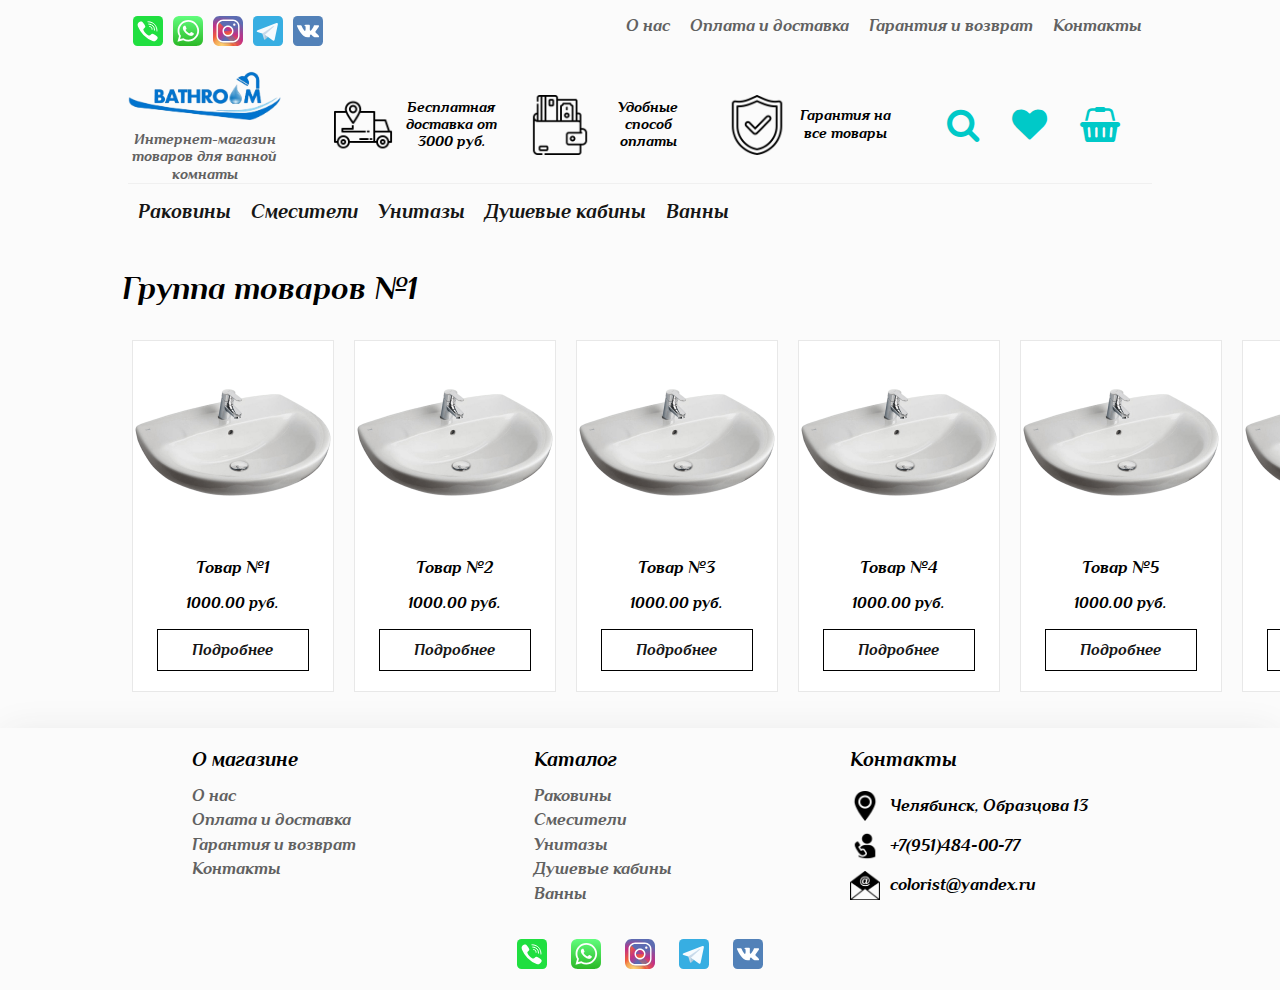
==== group.html @ 71c12c1f "product" ====
<!DOCTYPE html>
<html lang="ru">

<head>
    <meta charset="UTF-8" />
    <meta name="viewport" content="width=device-width, initial-scale=1.0, user-scalable=0" />
    <title>Группа товаров</title>
    <link rel="stylesheet" href="./pages/index.css" />
    <link rel="stylesheet" type="text/css" href="/slick/slick.css" />
    <link rel="stylesheet" type="text/css" href="/slick/slick-theme.css" />
</head>

<body class="page">
    <header class="header">
        <div class="header__top">
            <div class="header__top_left">
                <ul class='header__list'>
                    <li class='header__social-item'>
                        <a href="#" target="_blank" rel="noreferrer">
                            <img class='header__social-iqon' src="./images/phone.svg" alt='logo' />
                        </a>
                    </li>
                    <li class='header__social-item'>
                        <a href="#">
                            <img class='header__social-iqon' src="./images/whatsapp.svg" alt='logo' />
                        </a>
                    </li>
                    <li class='header__social-item'>
                        <a href="#" target="_blank" rel="noreferrer">
                            <img class='header__social-iqon' src="./images/instagram.svg" alt='logo' />
                        </a>
                    </li>
                    <li class='header__social-item'>
                        <a href="#" target="_blank" rel="noreferrer">
                            <img class='header__social-iqon' src="./images/telegram.svg" alt='logo' />
                        </a>
                    </li>
                    <li class='header__social-item'>
                        <a href="#" target="_blank" rel="noreferrer">
                            <img class='header__social-iqon' src="./images/vk.svg" alt='logo' />
                        </a>
                    </li>
                </ul>
            </div>

            <div class="header__top_right">
                <nav class="header__menu-horizontal">
                    <ul class="header__list">
                        <li class="header__menu-links"><a href="#" class="header__menu-link">О нас</a></li>
                        <li class="header__menu-links"><a href="#" class="header__menu-link">Оплата и доставка</a></li>
                        <li class="header__menu-links"><a href="#" class="header__menu-link">Гарантия и возврат</a></li>
                        <li class="header__menu-links"><a href="#" class="header__menu-link">Контакты</a>
                        </li>
                    </ul>
                </nav>
            </div>
        </div>

        <div class="header__center">
            <div class="header__center_left">
                <img class='header__logo' src="./images/logo.png" alt='logo' />
                <h1 class="header__center_title">Интернет-магазин товаров для ванной комнаты</h1>
            </div>

            <div class="header__center_center">
                <ul class="header__list">
                    <li class="header__services-links">
                        <img class='header__center_iqon' src="./images/icon_2.png" alt='logo' />
                        <p class="header__center_text">Бесплатная доставка от 3000 руб.</p>
                    </li>
                    <li class="header__services-links">
                        <img class='header__center_iqon' src="./images/icon_1.png" alt='logo' />
                        <p class="header__center_text">Удобные способ оплаты </p>
                    </li>
                    <li class="header__services-links">
                        <img class='header__center_iqon' src="./images/icon_3.png" alt='logo' />
                        <p class="header__center_text">Гарантия на все товары </p>
                    </li>
                </ul>
            </div>

            <div class="header__center_right">
                <ul class='header__list_menu'>
                    <li class='header__menu-item'>
                        <i class="fa fa-search" aria-hidden="true"></i>
                    </li>
                    <li class='header__menu-item'>
                        <a href="#" target="_blank" rel="noreferrer">
                            <i class="fa fa-heart" aria-hidden="true"></i>
                        </a>
                    </li>
                    <li class='header__menu-item'>
                        <a href="#" target="_blank" rel="noreferrer">
                            <i class="fa fa-shopping-basket" aria-hidden="true"></i>
                        </a>
                    </li>
                    <li class='header__menu-item'>
                        <input id="menu-toggle" type="checkbox" />
                        <label class='header__menu-toggler' for="menu-toggle">
                            <div class='header-button'></div>
                        </label>
                    </li>
                </ul>
            </div>
        </div>

        <div class="header__bottom">
            <nav class="header__menu-horizontal">
                <ul class="header__list">
                    <li class="header__menu-links"><a href="#" class="header__catalog-link">Раковины</a></li>
                    <li class="header__menu-links"><a href="#" class="header__catalog-link">Смесители</a></li>
                    <li class="header__menu-links"><a href="#" class="header__catalog-link">Унитазы</a></li>
                    <li class="header__menu-links"><a href="#" class="header__catalog-link">Душевые кабины</a>
                    <li class="header__menu-links"><a href="#" class="header__catalog-link">Ванны</a>
                    </li>
                </ul>
            </nav>
        </div>
    </header>

    <main class="content">
        <section class="catalog">
            <div class="catalog__group">
                <h3 class="catalog__title">Группа товаров №1</h3>
                <ul class="catalog__list">
                    <li class="catalog__product">
                        <img class="catalog__image" src="./images/1.png" />
                        <div class="catalog__characteristic">
                            <p class="catalog__name">Товар №1</p>
                            <p class="catalog__price">1000.00 руб.</p>
                        </div>

                        <a class="slider__link" href="product.html" target="_blank" rel="noreferrer">
                            <div class="catalog__button">Подробнее</div>
                        </a>

                    </li>


                    <li class="catalog__product">
                        <img class="catalog__image" src="./images/1.png" />
                        <div class="catalog__characteristic">
                            <p class="catalog__name">Товар №2</p>
                            <p class="catalog__price">1000.00 руб.</p>
                        </div>
                        <a class="slider__link" href="product.html" target="_blank" rel="noreferrer">
                            <div class="catalog__button">Подробнее</div>
                        </a>

                    </li>
                    <li class="catalog__product">
                        <img class="catalog__image" src="./images/1.png" />
                        <div class="catalog__characteristic">
                            <p class="catalog__name">Товар №3</p>
                            <p class="catalog__price">1000.00 руб.</p>
                        </div>
                        <a class="slider__link" href="product.html" target="_blank" rel="noreferrer">
                            <div class="catalog__button">Подробнее</div>
                        </a>

                    </li>
                    <li class="catalog__product">
                        <img class="catalog__image" src="./images/1.png" />
                        <div class="catalog__characteristic">
                            <p class="catalog__name">Товар №4</p>
                            <p class="catalog__price">1000.00 руб.</p>
                        </div>
                        <a class="slider__link" href="product.html" target="_blank" rel="noreferrer">
                            <div class="catalog__button">Подробнее</div>
                        </a>

                    </li>
                    <li class="catalog__product">
                        <img class="catalog__image" src="./images/1.png" />
                        <div class="catalog__characteristic">
                            <p class="catalog__name">Товар №5</p>
                            <p class="catalog__price">1000.00 руб.</p>
                        </div>
                        <a class="slider__link" href="product.html" target="_blank" rel="noreferrer">
                            <div class="catalog__button">Подробнее</div>
                        </a>

                    </li>
                    <li class="catalog__product">
                        <img class="catalog__image" src="./images/1.png" />
                        <div class="catalog__characteristic">
                            <p class="catalog__name">Товар №6</p>
                            <p class="catalog__price">1000.00 руб.</p>
                        </div>
                        <a class="slider__link" href="product.html" target="_blank" rel="noreferrer">
                            <div class="catalog__button">Подробнее</div>
                        </a>

                    </li>
                </ul>
            </div>
        </section>
    </main>
    <footer class="footer">
        <div class="footer__top">
            <div class="footer__top_right">
                <h3 class="footer__title">О магазине</h3>
                <nav class="footer__menu">
                    <ul class="footer__list">
                        <li class="footer__menu-links"><a href="#" class="footer__menu-link">О нас</a></li>
                        <li class="footer__menu-links"><a href="#" class="footer__menu-link">Оплата и доставка</a></li>
                        <li class="footer__menu-links"><a href="#" class="footer__menu-link">Гарантия и возврат</a></li>
                        <li class="footer__menu-links"><a href="#" class="footer__menu-link">Контакты</a>
                        </li>
                    </ul>
                </nav>
            </div>

            <div class="footer__top_center">
                <h3 class="footer__title">Каталог</h3>
                <nav class="footer__menu">
                    <ul class="footer__list">
                        <li class="footer__menu-links"><a href="#" class="footer__menu-link">Раковины</a></li>
                        <li class="footer__menu-links"><a href="#" class="footer__menu-link">Смесители</a></li>
                        <li class="footer__menu-links"><a href="#" class="footer__menu-link">Унитазы</a></li>
                        <li class="footer__menu-links"><a href="#" class="footer__menu-link">Душевые кабины</a>
                        <li class="footer__menu-links"><a href="#" class="footer__menu-link">Ванны</a>
                        </li>
                    </ul>
                </nav>
            </div>

            <div class="footer__top_right">
                <h3 class="footer__title">Контакты</h3>
                <nav class="footer__menu">
                    <ul class="footer__list">
                        <li class="footer__menu-links">
                            <p class='footer__subtitle'>
                                <img class='footer__contacts-iqon' src="./images/location.png" alt='logo' />Челябинск,
                                Образцова 13
                            </p>
                        </li>
                        <li class="footer__menu-links">
                            <p class='footer__subtitle'>
                                <img class='footer__contacts-iqon' src="./images/location-2.png"
                                    alt='logo' />+7(951)484-00-77
                            </p>
                        </li>
                        <li class="footer__menu-links">
                            <p class='footer__subtitle'>
                                <img class='footer__contacts-iqon' src="./images/email.png"
                                    alt='logo' />colorist@yandex.ru
                            </p>
                        </li>
                    </ul>
                </nav>
            </div>
        </div>
        <div class="footer__bottom">
            <ul class='header__list'>
                <li class='header__social-item'>
                    <a href="#" target="_blank" rel="noreferrer">
                        <img class='header__social-iqon' src="./images/phone.svg" alt='logo' />
                    </a>
                </li>
                <li class='header__social-item'>
                    <a href="#">
                        <img class='header__social-iqon' src="./images/whatsapp.svg" alt='logo' />
                    </a>
                </li>
                <li class='header__social-item'>
                    <a href="#" target="_blank" rel="noreferrer">
                        <img class='header__social-iqon' src="./images/instagram.svg" alt='logo' />
                    </a>
                </li>
                <li class='header__social-item'>
                    <a href="#" target="_blank" rel="noreferrer">
                        <img class='header__social-iqon' src="./images/telegram.svg" alt='logo' />
                    </a>
                </li>
                <li class='header__social-item'>
                    <a href="#" target="_blank" rel="noreferrer">
                        <img class='header__social-iqon' src="./images/vk.svg" alt='logo' />
                    </a>
                </li>
            </ul>
        </div>
    </footer>

    <script src="/scripts/index.js"></script>
</body>

</html>
---- pages/index.css ----
@import url(../vendor/normalize.css);
@import url(../vendor/fonts/philosopher.css);
@import url(../vendor/fonts/font-awesome.css);

@import url(../blocks/page/page.css);

@import url(../blocks/header/header.css);
@import url(../blocks/header/__social-iqon/header__social-iqon.css);
@import url(../blocks/header/__top/header__top.css);
@import url(../blocks/header/__top/__top_right/header__top_right.css);
@import url(../blocks/header/__center/header__center.css);
@import url(../blocks/header/__menu-toggler/header__menu-toggler.css);
@import url(../blocks/header/__services-links/header__services-links.css);
@import url(../blocks/header/__center_text/header__center_text.css);
@import url(../blocks/header/__menu-link/header__menu-link.css);
@import url(../blocks/header/__menu-horizontal/header__menu-horizontal.css);
@import url(../blocks/header/__list/header__list.css);
@import url(../blocks/header/__center_iqon/header__center_iqon.css);
@import url(../blocks/header/__logo/header__logo.css);
@import url(../blocks/header/__center/_center/header__center_center.css);
@import url(../blocks/header/__center/_left/header__center_left.css);
@import url(../blocks/header/__center/_right/header__center_right.css);
@import url(../blocks/header/__center/_title/header__center_title.css);
@import url(../blocks/header/__bottom/header__bottom.css);
@import url(../blocks/header/__catalog-link/header__catalog-link.css);
@import url(../blocks/header/__list/__list_menu/header__list_menu.css);
@import url(../blocks/header/__menu-item/header__menu-item.css);

@import url(../blocks/slider/slider.css);
@import url(../blocks/slider/__title/slider__title.css);
@import url(../blocks/slider/__text/slider__text.css);
@import url(../blocks/slider/__link/slider__link.css);

@import url(../blocks/catalog/catalog.css);
@import url(../blocks/catalog/__button/catalog__button.css);
@import url(../blocks/catalog/__characteristic/catalog__characteristic.css);
@import url(../blocks/catalog/__group/catalog__group.css);
@import url(../blocks/catalog/__image/catalog__image.css);
@import url(../blocks/catalog/__list/catalog__list.css);
@import url(../blocks/catalog/__name/catalog__name.css);
@import url(../blocks/catalog/__price/catalog__price.css);
@import url(../blocks/catalog/__product/catalog__product.css);
@import url(../blocks/catalog/__title/catalog__title.css);

@import url(../blocks/footer/footer.css);
@import url(../blocks/footer/__top/footer__top.css);
@import url(../blocks/footer/__list/footer__list.css);
@import url(../blocks/footer/__bottom/footer__bottom.css);
@import url(../blocks/footer/__menu-link/footer__menu-link.css);
@import url(../blocks/footer/__title/footer__title.css);
@import url(../blocks/footer/__contacts-iqon/footer__contacts-iqon.css);
@import url(../blocks/footer/__subtitle/footer__subtitle.css);
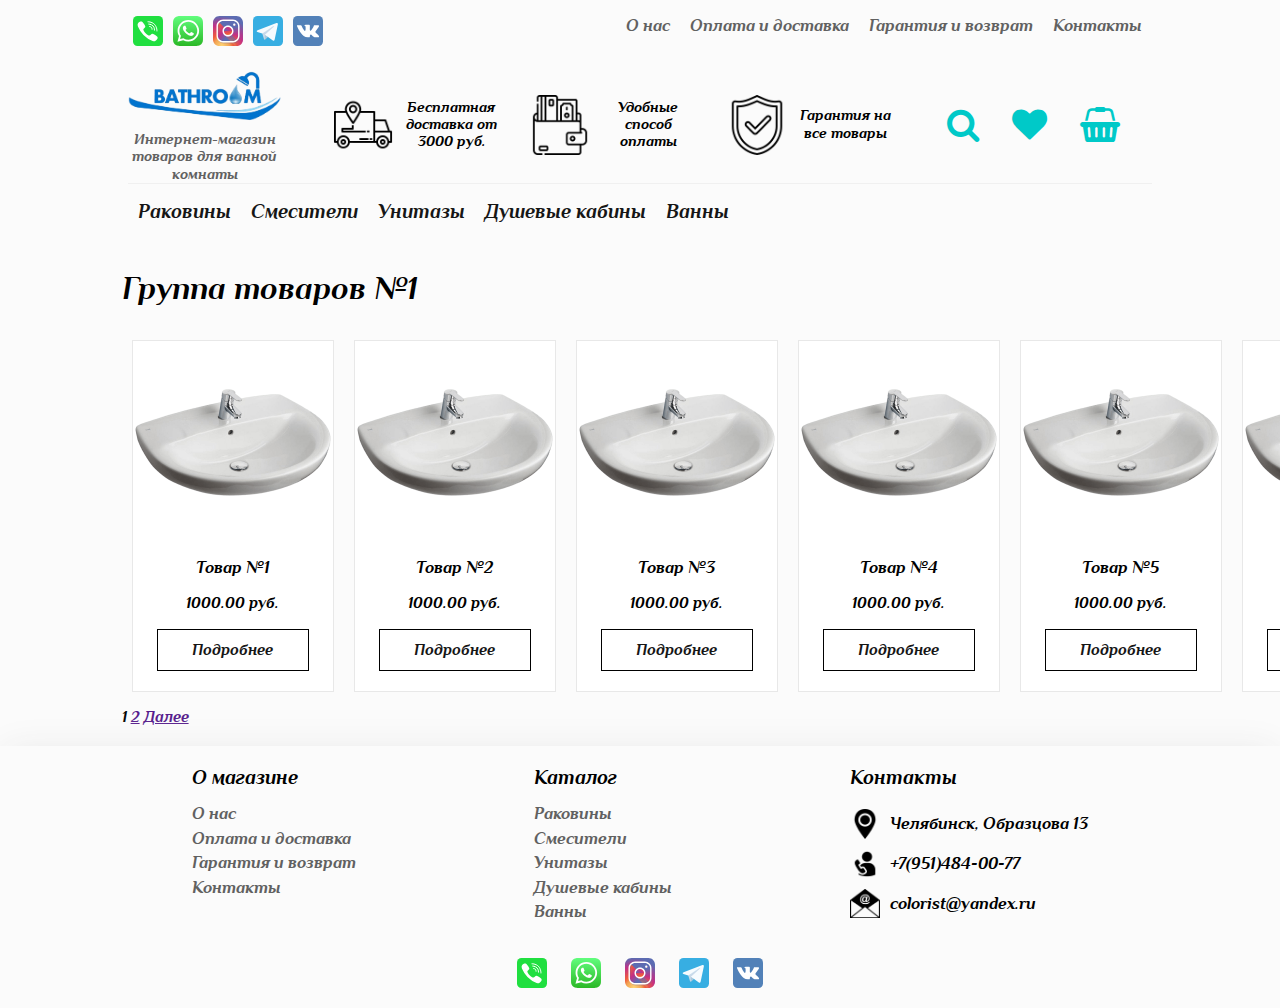
==== commit e96d8d64: "product" ====
--- a/group.html
+++ b/group.html
@@ -58,7 +58,9 @@
 
         <div class="header__center">
             <div class="header__center_left">
-                <img class='header__logo' src="./images/logo.png" alt='logo' />
+                <a href="index.html" rel="noreferrer">
+                    <img class='header__logo' src="./images/logo.png" alt='logo' />
+                </a>
                 <h1 class="header__center_title">Интернет-магазин товаров для ванной комнаты</h1>
             </div>
 
@@ -193,6 +195,12 @@
 
                     </li>
                 </ul>
+                <nav class="navigation pagination" role="navigation">
+                    <div class="nav-links"><span aria-current="page" class="page-numbers current">1</span>
+                        <a class="page-numbers" href="">2</a>
+                        <a class="next page-numbers" href="">Далее</a>
+                    </div>
+                </nav>
             </div>
         </section>
     </main>
--- a/pages/index.css
+++ b/pages/index.css
@@ -42,6 +42,35 @@
 @import url(../blocks/catalog/__product/catalog__product.css);
 @import url(../blocks/catalog/__title/catalog__title.css);
 
+@import url(../blocks/product/product.css);
+@import url(../blocks/product/__about/product__about.css);
+@import url(../blocks/product/__availability/product__availability.css);
+@import url(../blocks/product/__basket-text/product__basket-text.css);
+@import url(../blocks/product/__basket/product__basket.css);
+@import url(../blocks/product/__buy/product__buy.css);
+@import url(../blocks/product/__description/product__description.css);
+@import url(../blocks/product/__features-links/product__features-links.css);
+@import url(../blocks/product/__features-text/product__features-text.css);
+@import url(../blocks/product/__features-title/product__features-title.css);
+@import url(../blocks/product/__features/product__features.css);
+@import url(../blocks/product/__image-like/product__image-like.css);
+@import url(../blocks/product/__image/catalog__image.css);
+@import url(../blocks/product/__images/product__images.css);
+@import url(../blocks/product/__like/product__like.css);
+@import url(../blocks/product/__images/_max/product__images_max.css);
+@import url(../blocks/product/__images/_min/product__images_min.css);
+@import url(../blocks/product/__panel/product__panel.css);
+@import url(../blocks/product/__list/product__list.css);
+@import url(../blocks/product/__price/product__price.css);
+@import url(../blocks/product/__text/product__text.css);
+@import url(../blocks/product/__title/product__title.css);
+@import url(../blocks/product/__top-about/product__top-about.css);
+@import url(../blocks/product/__top/product__top.css);
+@import url(../blocks/product/__image/__image_max/product__image_max.css);
+@import url(../blocks/product/__image/__image_min/product__image_min.css);
+@import url(../blocks/product/__features-title/product__features-title.css);
+
+
 @import url(../blocks/footer/footer.css);
 @import url(../blocks/footer/__top/footer__top.css);
 @import url(../blocks/footer/__list/footer__list.css);
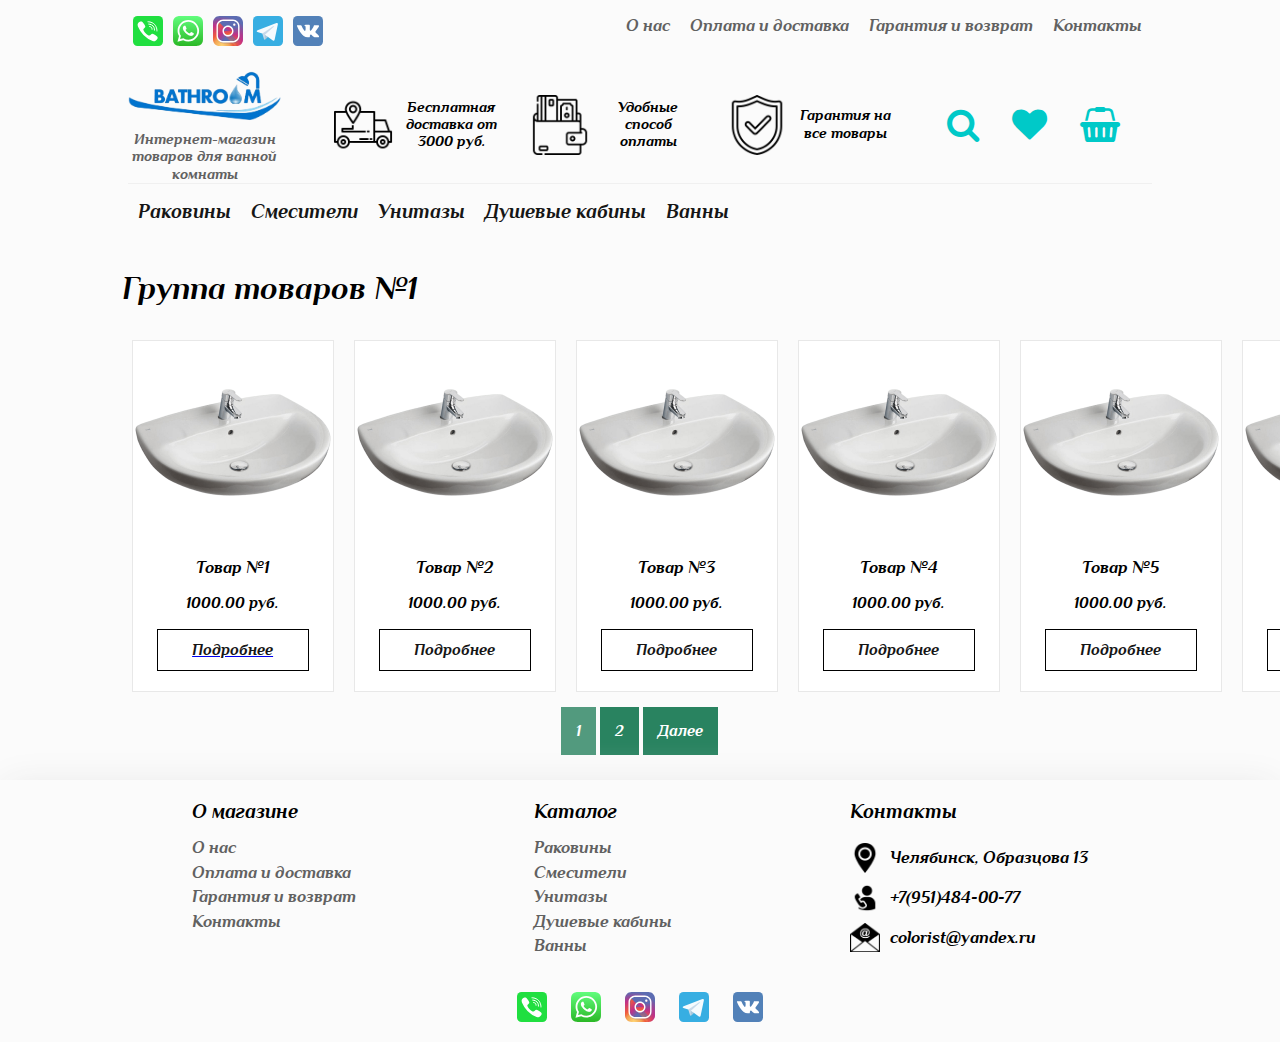
==== commit 38d15dc3: "group" ====
--- a/group.html
+++ b/group.html
@@ -3,7 +3,7 @@
 
 <head>
     <meta charset="UTF-8" />
-    <meta name="viewport" content="width=device-width, initial-scale=1.0, user-scalable=0" />
+    <meta name="groupport" content="width=device-width, initial-scale=1.0, user-scalable=0" />
     <title>Группа товаров</title>
     <link rel="stylesheet" href="./pages/index.css" />
     <link rel="stylesheet" type="text/css" href="/slick/slick.css" />
@@ -121,76 +121,76 @@
     </header>
 
     <main class="content">
-        <section class="catalog">
-            <div class="catalog__group">
-                <h3 class="catalog__title">Группа товаров №1</h3>
-                <ul class="catalog__list">
-                    <li class="catalog__product">
-                        <img class="catalog__image" src="./images/1.png" />
-                        <div class="catalog__characteristic">
-                            <p class="catalog__name">Товар №1</p>
-                            <p class="catalog__price">1000.00 руб.</p>
-                        </div>
-
-                        <a class="slider__link" href="product.html" target="_blank" rel="noreferrer">
-                            <div class="catalog__button">Подробнее</div>
-                        </a>
-
-                    </li>
-
-
-                    <li class="catalog__product">
-                        <img class="catalog__image" src="./images/1.png" />
-                        <div class="catalog__characteristic">
-                            <p class="catalog__name">Товар №2</p>
-                            <p class="catalog__price">1000.00 руб.</p>
-                        </div>
-                        <a class="slider__link" href="product.html" target="_blank" rel="noreferrer">
-                            <div class="catalog__button">Подробнее</div>
-                        </a>
-
-                    </li>
-                    <li class="catalog__product">
-                        <img class="catalog__image" src="./images/1.png" />
-                        <div class="catalog__characteristic">
-                            <p class="catalog__name">Товар №3</p>
-                            <p class="catalog__price">1000.00 руб.</p>
-                        </div>
-                        <a class="slider__link" href="product.html" target="_blank" rel="noreferrer">
-                            <div class="catalog__button">Подробнее</div>
-                        </a>
-
-                    </li>
-                    <li class="catalog__product">
-                        <img class="catalog__image" src="./images/1.png" />
-                        <div class="catalog__characteristic">
-                            <p class="catalog__name">Товар №4</p>
-                            <p class="catalog__price">1000.00 руб.</p>
-                        </div>
-                        <a class="slider__link" href="product.html" target="_blank" rel="noreferrer">
-                            <div class="catalog__button">Подробнее</div>
-                        </a>
-
-                    </li>
-                    <li class="catalog__product">
-                        <img class="catalog__image" src="./images/1.png" />
-                        <div class="catalog__characteristic">
-                            <p class="catalog__name">Товар №5</p>
-                            <p class="catalog__price">1000.00 руб.</p>
-                        </div>
-                        <a class="slider__link" href="product.html" target="_blank" rel="noreferrer">
-                            <div class="catalog__button">Подробнее</div>
-                        </a>
-
-                    </li>
-                    <li class="catalog__product">
-                        <img class="catalog__image" src="./images/1.png" />
-                        <div class="catalog__characteristic">
-                            <p class="catalog__name">Товар №6</p>
-                            <p class="catalog__price">1000.00 руб.</p>
-                        </div>
-                        <a class="slider__link" href="product.html" target="_blank" rel="noreferrer">
-                            <div class="catalog__button">Подробнее</div>
+        <section class="group">
+            <div class="group__group">
+                <h3 class="group__title">Группа товаров №1</h3>
+                <ul class="group__list">
+                    <li class="group__product">
+                        <img class="group__image" src="./images/1.png" />
+                        <div class="group__characteristic">
+                            <p class="group__name">Товар №1</p>
+                            <p class="group__price">1000.00 руб.</p>
+                        </div>
+
+                        <a class="group__link" href="product.html" target="_blank" rel="noreferrer">
+                            <div class="group__button">Подробнее</div>
+                        </a>
+
+                    </li>
+
+
+                    <li class="group__product">
+                        <img class="group__image" src="./images/1.png" />
+                        <div class="group__characteristic">
+                            <p class="group__name">Товар №2</p>
+                            <p class="group__price">1000.00 руб.</p>
+                        </div>
+                        <a class="slider__link" href="product.html" target="_blank" rel="noreferrer">
+                            <div class="group__button">Подробнее</div>
+                        </a>
+
+                    </li>
+                    <li class="group__product">
+                        <img class="group__image" src="./images/1.png" />
+                        <div class="group__characteristic">
+                            <p class="group__name">Товар №3</p>
+                            <p class="group__price">1000.00 руб.</p>
+                        </div>
+                        <a class="slider__link" href="product.html" target="_blank" rel="noreferrer">
+                            <div class="group__button">Подробнее</div>
+                        </a>
+
+                    </li>
+                    <li class="group__product">
+                        <img class="group__image" src="./images/1.png" />
+                        <div class="group__characteristic">
+                            <p class="group__name">Товар №4</p>
+                            <p class="group__price">1000.00 руб.</p>
+                        </div>
+                        <a class="slider__link" href="product.html" target="_blank" rel="noreferrer">
+                            <div class="group__button">Подробнее</div>
+                        </a>
+
+                    </li>
+                    <li class="group__product">
+                        <img class="group__image" src="./images/1.png" />
+                        <div class="group__characteristic">
+                            <p class="group__name">Товар №5</p>
+                            <p class="group__price">1000.00 руб.</p>
+                        </div>
+                        <a class="slider__link" href="product.html" target="_blank" rel="noreferrer">
+                            <div class="group__button">Подробнее</div>
+                        </a>
+
+                    </li>
+                    <li class="group__product">
+                        <img class="group__image" src="./images/1.png" />
+                        <div class="group__characteristic">
+                            <p class="group__name">Товар №6</p>
+                            <p class="group__price">1000.00 руб.</p>
+                        </div>
+                        <a class="slider__link" href="product.html" target="_blank" rel="noreferrer">
+                            <div class="group__button">Подробнее</div>
                         </a>
 
                     </li>
--- a/pages/index.css
+++ b/pages/index.css
@@ -41,6 +41,8 @@
 @import url(../blocks/catalog/__price/catalog__price.css);
 @import url(../blocks/catalog/__product/catalog__product.css);
 @import url(../blocks/catalog/__title/catalog__title.css);
+@import url(../blocks/catalog/pagination/pagination.css);
+
 
 @import url(../blocks/product/product.css);
 @import url(../blocks/product/__about/product__about.css);
@@ -71,6 +73,18 @@
 @import url(../blocks/product/__features-title/product__features-title.css);
 
 
+@import url(../blocks/group/__button/group__button.css);
+@import url(../blocks/group/__characteristic/group__characteristic.css);
+@import url(../blocks/group/__group/group__group.css);
+@import url(../blocks/group/__image/group__image.css);
+@import url(../blocks/group/__list/group__list.css);
+@import url(../blocks/group/__name/group__name.css);
+@import url(../blocks/group/__price/group__price.css);
+@import url(../blocks/group/__product/group__product.css);
+@import url(../blocks/group/__title/group__title.css);
+@import url(../blocks/group/group.css);
+@import url(../blocks/group/pagination/pagination.css);
+
 @import url(../blocks/footer/footer.css);
 @import url(../blocks/footer/__top/footer__top.css);
 @import url(../blocks/footer/__list/footer__list.css);
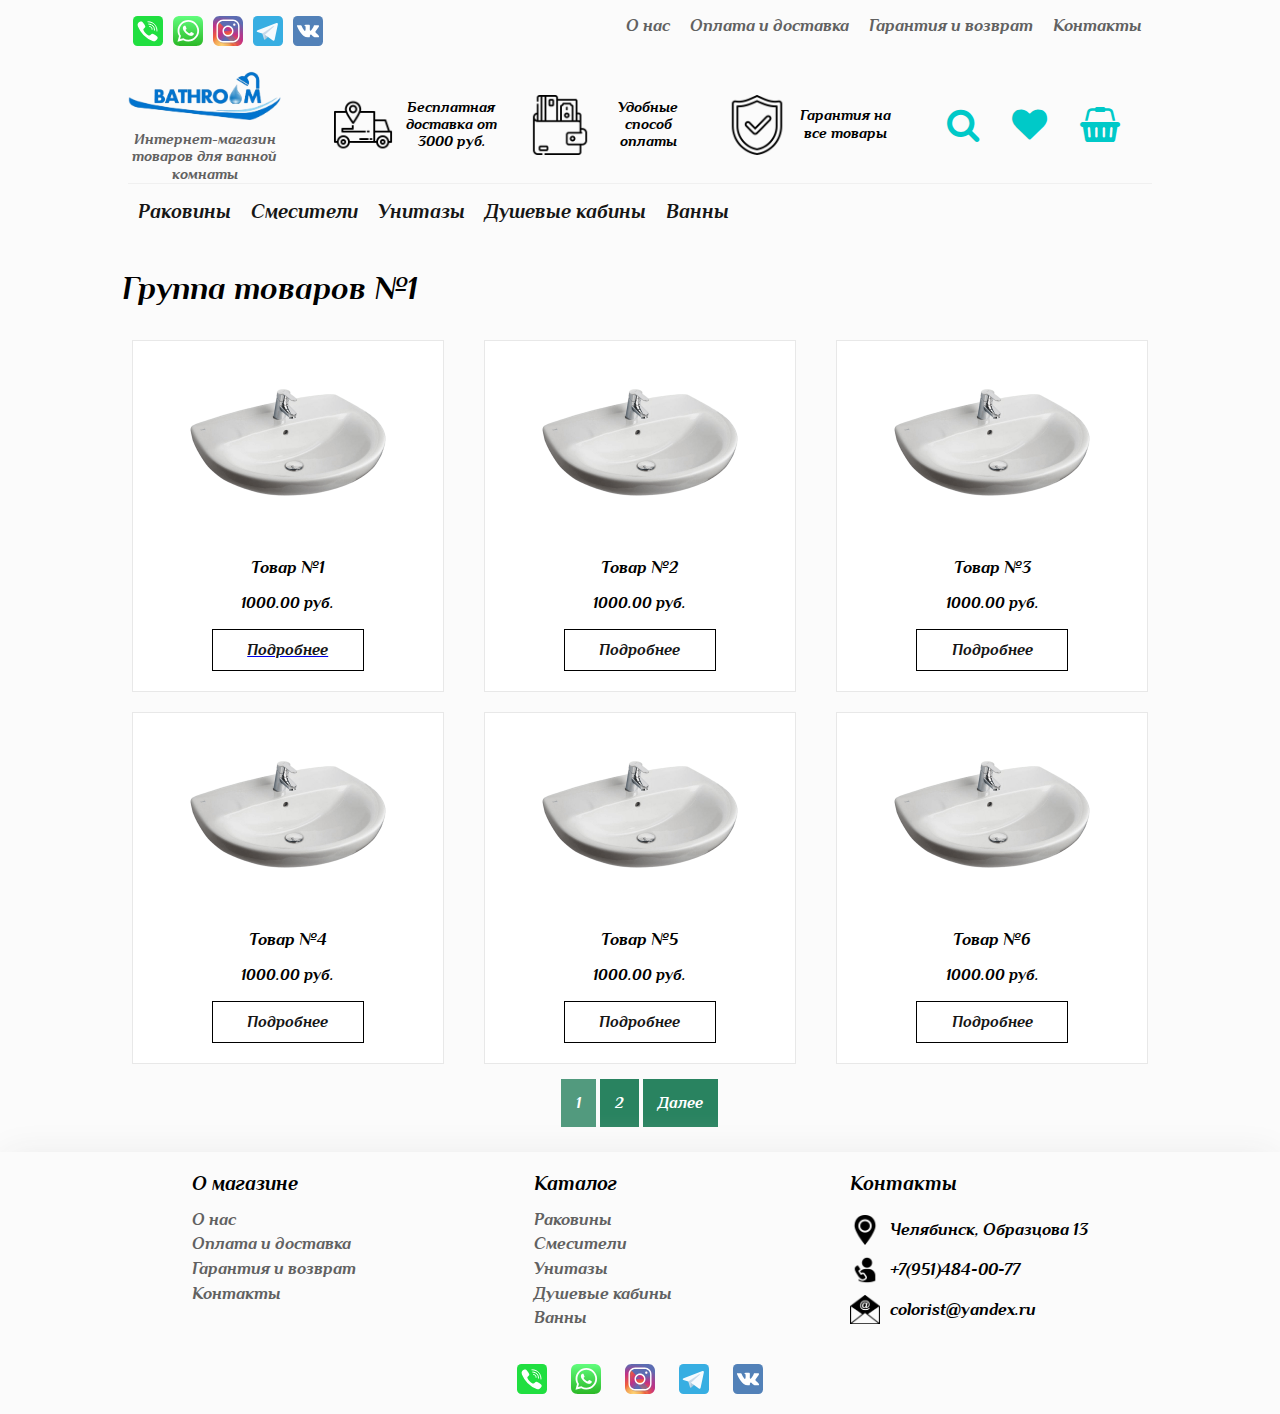
==== commit d984f9b7: "group" ====
--- a/group.html
+++ b/group.html
@@ -6,8 +6,6 @@
     <meta name="groupport" content="width=device-width, initial-scale=1.0, user-scalable=0" />
     <title>Группа товаров</title>
     <link rel="stylesheet" href="./pages/index.css" />
-    <link rel="stylesheet" type="text/css" href="/slick/slick.css" />
-    <link rel="stylesheet" type="text/css" href="/slick/slick-theme.css" />
 </head>
 
 <body class="page">
@@ -135,10 +133,7 @@
                         <a class="group__link" href="product.html" target="_blank" rel="noreferrer">
                             <div class="group__button">Подробнее</div>
                         </a>
-
-                    </li>
-
-
+                    </li>
                     <li class="group__product">
                         <img class="group__image" src="./images/1.png" />
                         <div class="group__characteristic">
@@ -289,8 +284,6 @@
             </ul>
         </div>
     </footer>
-
-    <script src="/scripts/index.js"></script>
 </body>
 
 </html>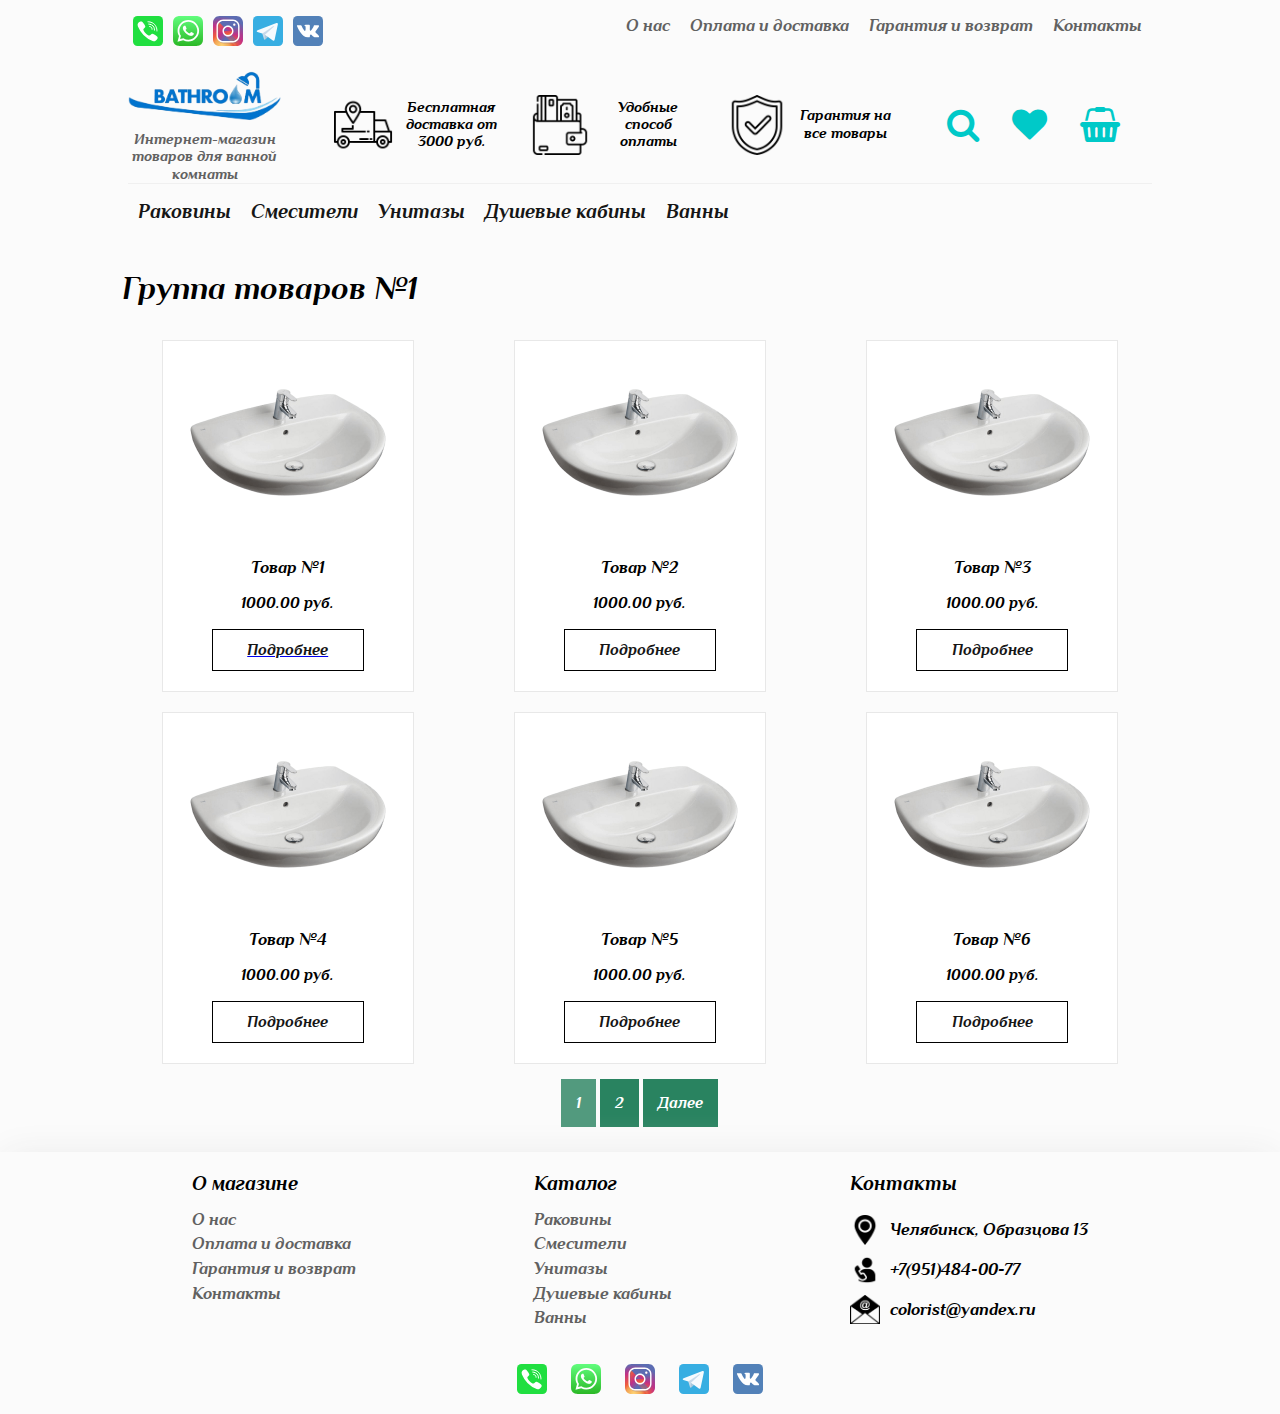
==== commit 1145c77e: "group" ====
--- a/group.html
+++ b/group.html
@@ -3,7 +3,8 @@
 
 <head>
     <meta charset="UTF-8" />
-    <meta name="groupport" content="width=device-width, initial-scale=1.0, user-scalable=0" />
+
+    <meta name="viewport" content="width=device-width, initial-scale=1.0, user-scalable=0">
     <title>Группа товаров</title>
     <link rel="stylesheet" href="./pages/index.css" />
 </head>
@@ -56,7 +57,7 @@
 
         <div class="header__center">
             <div class="header__center_left">
-                <a href="index.html" rel="noreferrer">
+                <a class='header__logo-link' href="index.html" rel="noreferrer">
                     <img class='header__logo' src="./images/logo.png" alt='logo' />
                 </a>
                 <h1 class="header__center_title">Интернет-магазин товаров для ванной комнаты</h1>
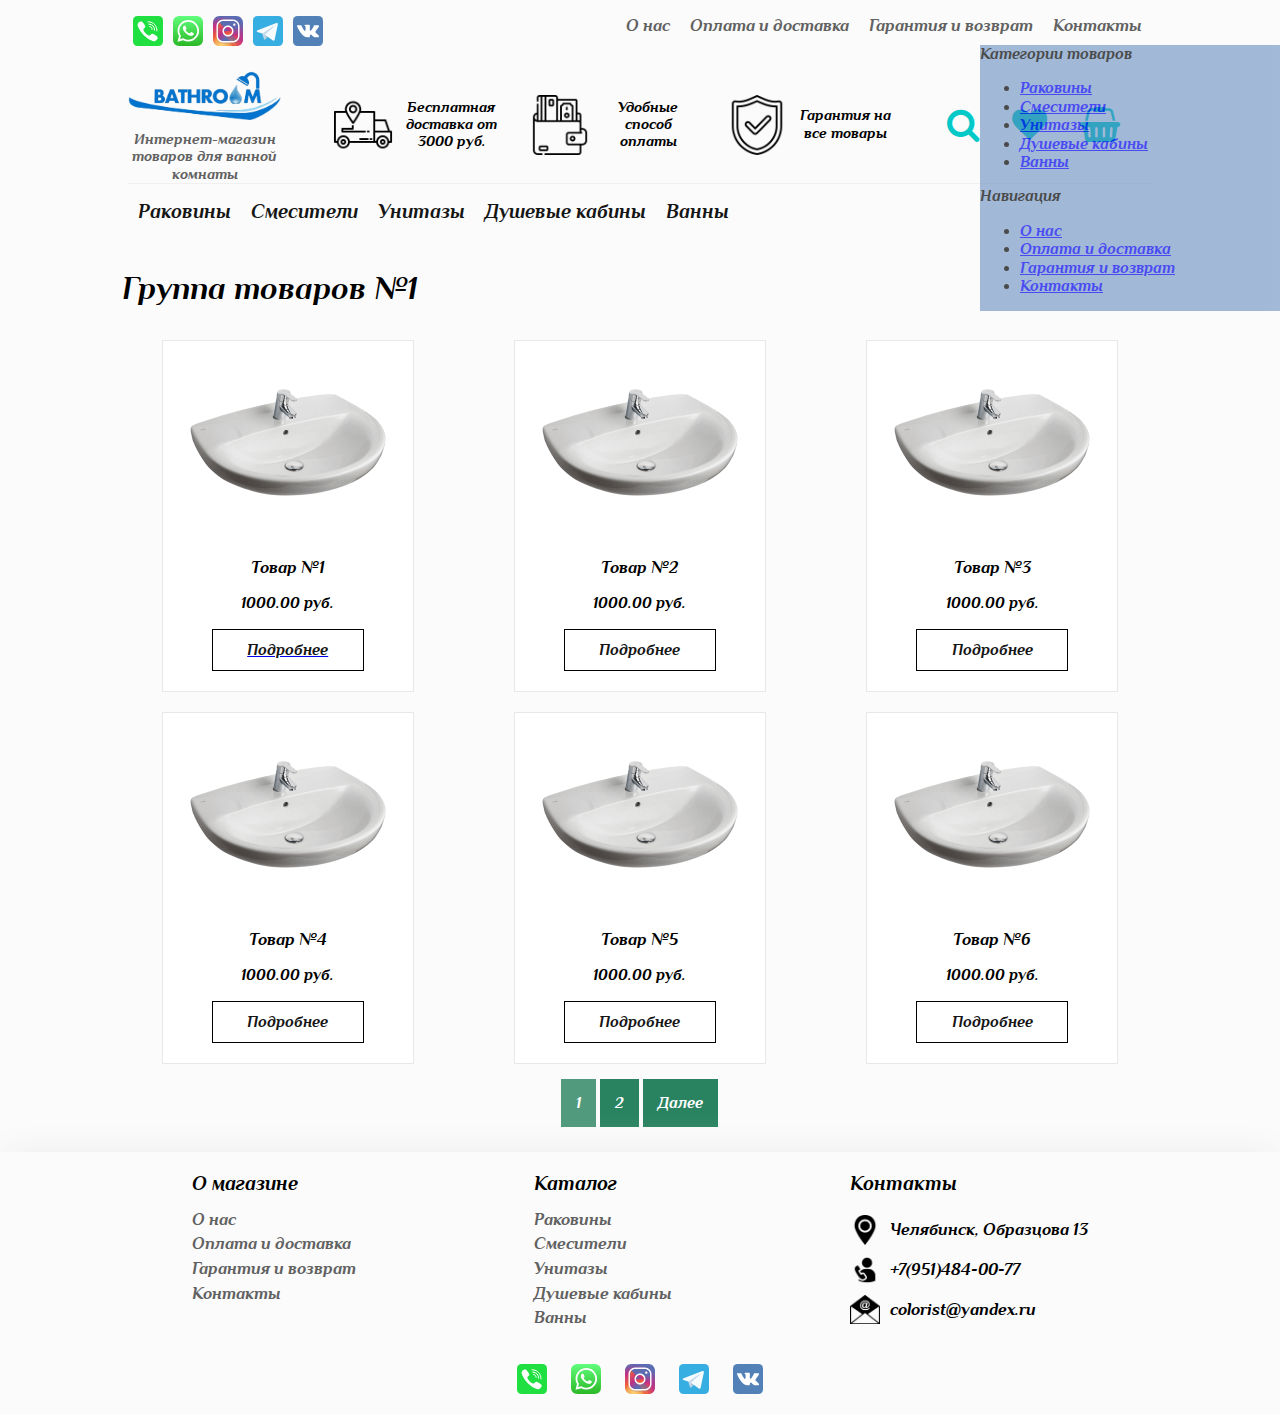
==== commit 62424e9b: "menu" ====
--- a/group.html
+++ b/group.html
@@ -116,6 +116,29 @@
                     </li>
                 </ul>
             </nav>
+        </div>
+
+        <div class="menu hide">
+            <div class="menu__position">
+                <span class="menu__title">Категории товаров</span>
+                <ul class="menu__list" id="menu">
+                    <li class="menu__links"><a href="group.html" class="menu__link">Раковины</a></li>
+                    <li class="menu__links"><a href="#" class="menu__link">Смесители</a></li>
+                    <li class="menu__links"><a href="#" class="menu__link">Унитазы</a></li>
+                    <li class="menu__links"><a href="#" class="menu__link">Душевые кабины</a>
+                    <li class="menu__links"><a href="#" class="menu__link">Ванны</a>
+                    </li>
+                </ul>
+            </div>
+            <div class="menu__position">
+                <span class="menu__title">Навигация</span>
+                <ul class="menu__list" id="menu">
+                    <li class="menu__links"><a href="index.html" class="menu__link">О нас</a></li>
+                    <li class="menu__links"><a href="#" class="menu__link">Оплата и доставка</a></li>
+                    <li class="menu__links"><a href="#" class="menu__link">Гарантия и возврат</a></li>
+                    <li class="menu__links"><a href="#" class="menu__link">Контакты</a></li>
+                </ul>
+            </div>
         </div>
     </header>
 
--- a/pages/index.css
+++ b/pages/index.css
@@ -25,6 +25,13 @@
 @import url(../blocks/header/__catalog-link/header__catalog-link.css);
 @import url(../blocks/header/__list/__list_menu/header__list_menu.css);
 @import url(../blocks/header/__menu-item/header__menu-item.css);
+
+@import url(../blocks/menu/menu.css);
+@import url(../blocks/menu/__link/menu__link.css);
+@import url(../blocks/menu/__links/menu__links.css);
+@import url(../blocks/menu/__list/menu__list.css);
+@import url(../blocks/menu/__position/menu__position.css);
+@import url(../blocks/menu/__title/menu__title.css);
 
 @import url(../blocks/slider/slider.css);
 @import url(../blocks/slider/__title/slider__title.css);
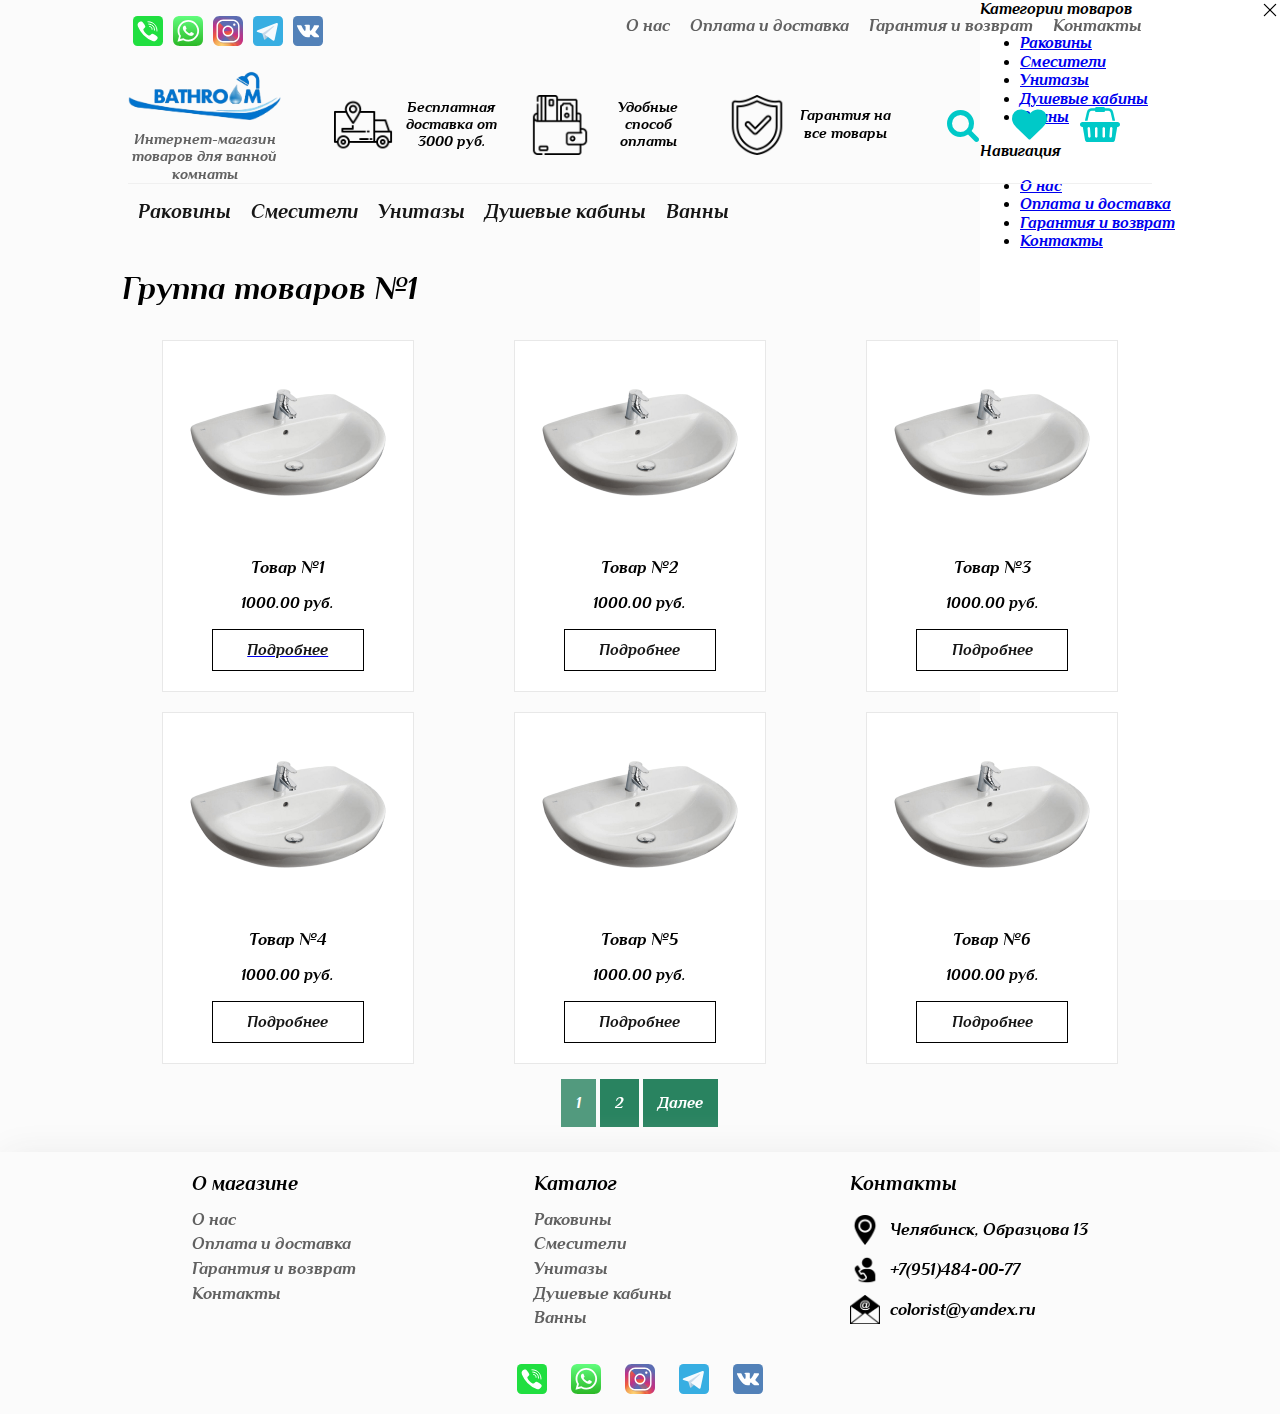
==== commit c83ef875: "menu" ====
--- a/group.html
+++ b/group.html
@@ -118,10 +118,11 @@
             </nav>
         </div>
 
-        <div class="menu hide">
+        <div class="menu hide" id="menu">
+            <button class='popup__close' id="menu-close"></button>
             <div class="menu__position">
                 <span class="menu__title">Категории товаров</span>
-                <ul class="menu__list" id="menu">
+                <ul class="menu__list">
                     <li class="menu__links"><a href="group.html" class="menu__link">Раковины</a></li>
                     <li class="menu__links"><a href="#" class="menu__link">Смесители</a></li>
                     <li class="menu__links"><a href="#" class="menu__link">Унитазы</a></li>
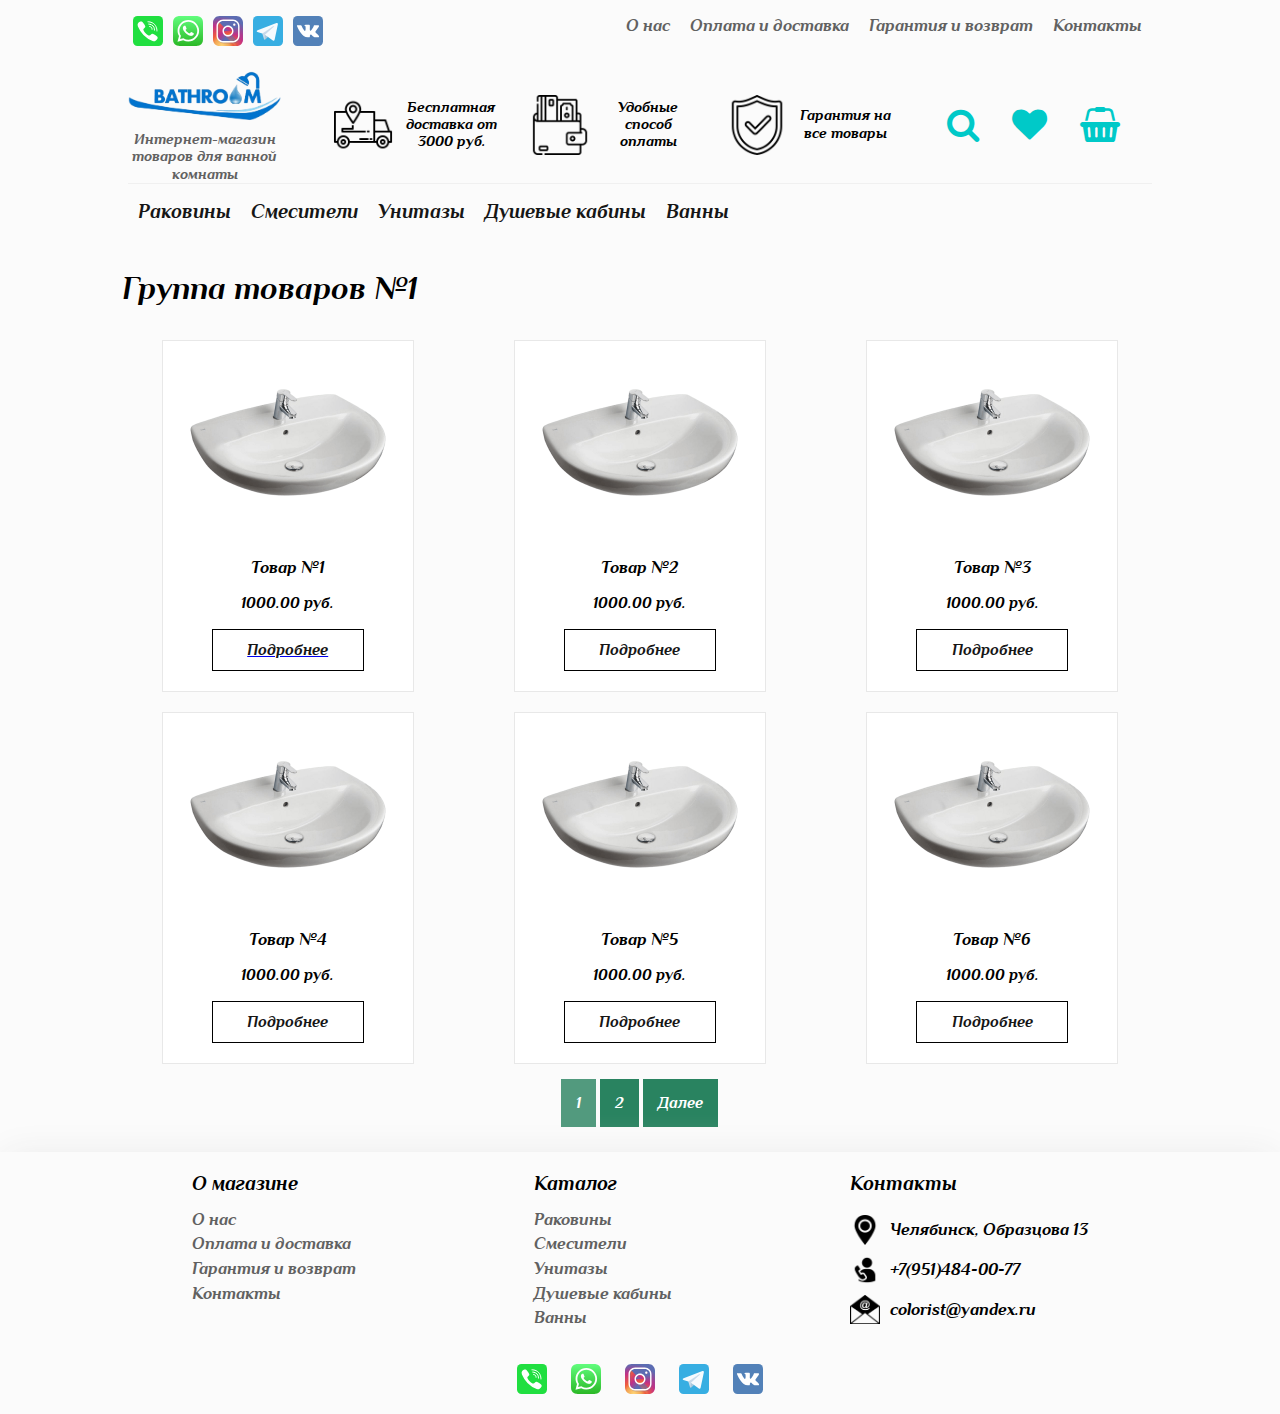
==== commit 62df7f59: "menu" ====
--- a/group.html
+++ b/group.html
@@ -309,6 +309,7 @@
             </ul>
         </div>
     </footer>
+    <script src="/scripts/index.js"></script>
 </body>
 
 </html>